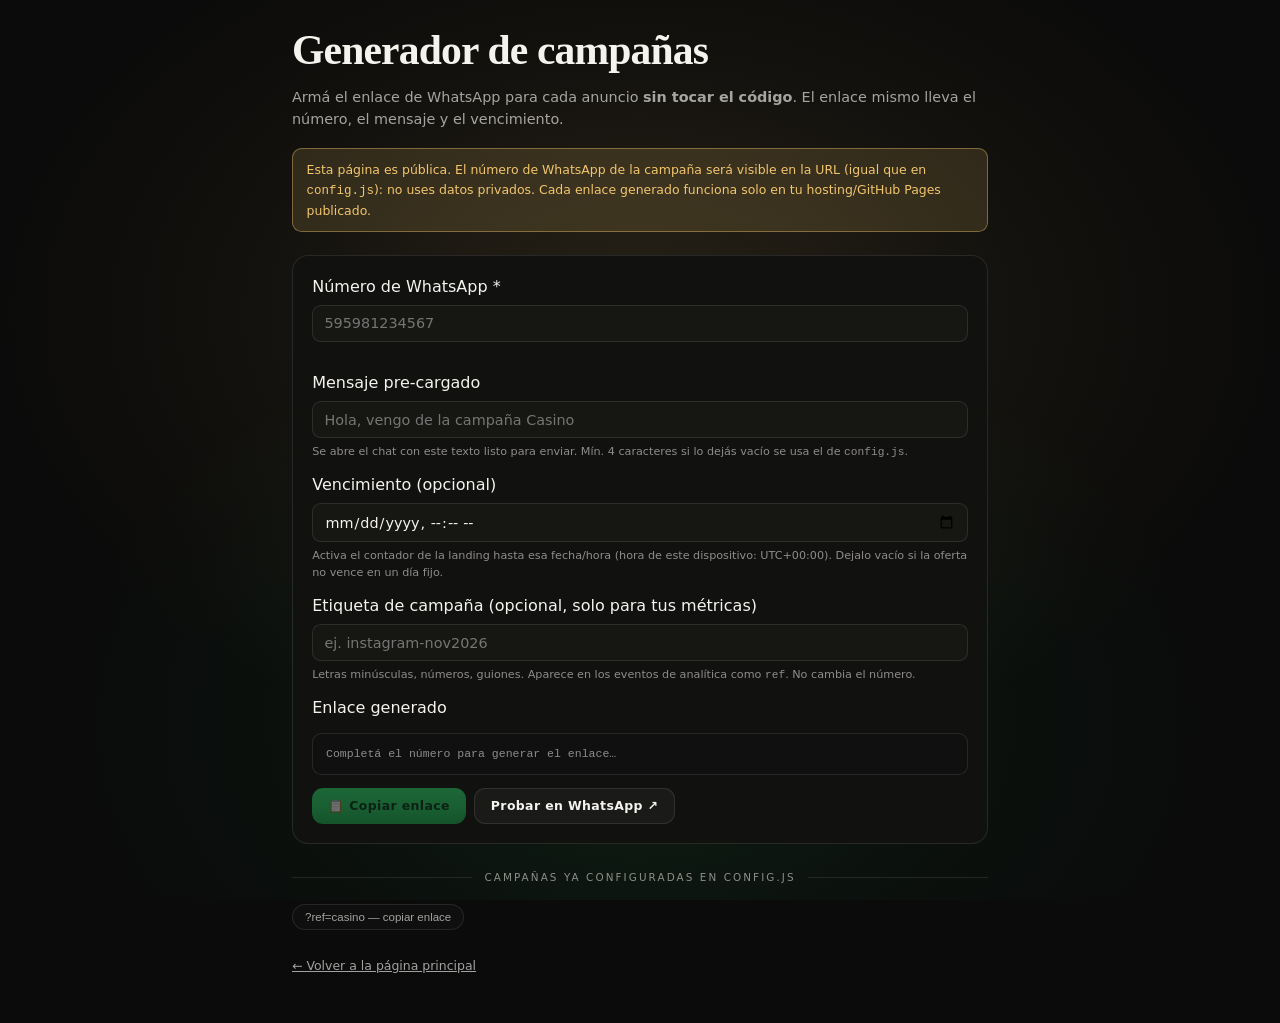
==== generar.html @ abd326f2 "Autoadministración por URL: generador de campañas sin tocar el repo - Nuevo params msg y expires (sa" ====
<!DOCTYPE html>
<html lang="es">
<head>
<meta charset="UTF-8" />
<meta name="viewport" content="width=device-width, initial-scale=1.0, viewport-fit=cover" />
<meta name="robots" content="noindex, nofollow" />
<meta name="theme-color" content="#0b0b0b" />
<title>Generador de campañas · casino</title>
<link rel="icon" href="data:image/svg+xml,<svg xmlns=%22http://www.w3.org/2000/svg%22 viewBox=%220 0 100 100%22><text y=%22.9em%22 font-size=%2290%22>🔗</text></svg>" />
<link rel="stylesheet" href="assets/css/styles.css" />
<style>
  body { display: block; }
  .gen { max-width: 46rem; margin: 0 auto; padding: max(1.2rem, env(safe-area-inset-top)) 1.25rem 3rem; text-align: left; }
  .gen h1 { font-family: var(--font-display); font-weight: 900; font-size: clamp(1.8rem, 6vw, 2.6rem); letter-spacing: -.02em; margin-bottom: .35rem; }
  .gen__lead { color: var(--text-dim); font-size: .9rem; margin-bottom: 1.1rem; }
  .warn { border: 1px solid rgba(242,198,109,.4); background: var(--gold-soft); color: var(--gold); border-radius: .6rem; padding: .7rem .85rem; font-size: .78rem; line-height: 1.55; margin-bottom: 1.4rem; }
  .card { background: var(--bg-soft); border: 1px solid var(--line); border-radius: var(--radius-md); padding: 1.2rem; display: grid; gap: .8rem; }
  .card input { width: 100%; background: #161613; border: 1px solid var(--line); border-radius: .55rem; color: var(--text); padding: .6rem .7rem; font-size: .9rem; font-family: inherit; }
  .card input:focus { outline: none; border-color: var(--wa); box-shadow: 0 0 0 3px rgba(37,211,102,.18); }
  .hint { font-size: .7rem; color: var(--text-faint); line-height: 1.5; }
  .row { display: grid; gap: .35rem; }
  .field-err { font-size: .7rem; color: var(--error); min-height: 1em; }
  .preview { background: #101010; border: 1px solid var(--line); border-radius: .6rem; padding: .7rem .8rem; font-family: ui-monospace, Menlo, monospace; font-size: .72rem; color: var(--gold); word-break: break-all; line-height: 1.5; }
  .preview--empty { color: var(--text-faint); }
  .actions { display: flex; gap: .5rem; flex-wrap: wrap; }
  .btn-primary { background: linear-gradient(180deg, #2ee673, var(--wa) 55%, var(--wa-deep)); color: var(--wa-dark); border: none; }
  .btn-primary[disabled] { opacity: .4; cursor: not-allowed; }
  .divider { display: flex; align-items: center; gap: .75rem; margin: 1.6rem 0 1rem; color: var(--text-faint); font-size: .65rem; letter-spacing: .2em; text-transform: uppercase; }
  .divider::before, .divider::after { content: ""; flex: 1; height: 1px; background: var(--line); }
  .chip { display: inline-flex; align-items: center; gap: .45rem; border: 1px solid var(--line); border-radius: 999px; padding: .35rem .75rem; font-size: .72rem; color: var(--text-dim); margin: .2rem .3rem .2rem 0; cursor: pointer; background: rgba(255,255,255,.02); }
  .chip:hover { border-color: var(--gold-deep); color: var(--gold); }
  .back { display: inline-block; margin-top: 1.5rem; font-size: .78rem; color: var(--text-dim); }
  .back:hover { color: var(--text); }
  .toast { bottom: 1.2rem; }
</style>
</head>

<body>
<div class="bg-fx" aria-hidden="true"></div>

<main class="gen">
  <h1>Generador de campañas</h1>
  <p class="gen__lead">Armá el enlace de WhatsApp para cada anuncio <strong>sin tocar el código</strong>. El enlace mismo lleva el número, el mensaje y el vencimiento.</p>

  <div class="warn" role="note">
    Esta página es pública. El número de WhatsApp de la campaña será visible en la URL (igual que en <code>config.js</code>): no uses datos privados. Cada enlace generado funciona solo en tu hosting/GitHub Pages publicado.
  </div>

  <form class="card" id="gen-form" novalidate>
    <div class="row">
      <label class="field__label" for="g-phone">Número de WhatsApp *</label>
      <input id="g-phone" inputmode="numeric" placeholder="595981234567" autocomplete="off" required aria-describedby="err-phone" />
      <p class="field-err" id="err-phone" role="alert"></p>
    </div>

    <div class="row">
      <label class="field__label" for="g-msg">Mensaje pre-cargado</label>
      <input id="g-msg" type="text" maxlength="300" autocomplete="off" placeholder="Hola, vengo de la campaña" />
      <p class="hint">Se abre el chat con este texto listo para enviar. Mín. 4 caracteres si lo dejás vacío se usa el de <code>config.js</code>.</p>
    </div>

    <div class="row">
      <label class="field__label" for="g-expires">Vencimiento (opcional)</label>
      <input id="g-expires" type="datetime-local" />
      <p class="hint">Activa el contador de la landing hasta esa fecha/hora (hora de este dispositivo: UTC<span id="tz-offset"></span>). Dejalo vacío si la oferta no vence en un día fijo.</p>
    </div>

    <div class="row">
      <label class="field__label" for="g-ref">Etiqueta de campaña (opcional, solo para tus métricas)</label>
      <input id="g-ref" type="text" placeholder="ej. instagram-nov2026" autocomplete="off" />
      <p class="hint">Letras minúsculas, números, guiones. Aparece en los eventos de analítica como <code>ref</code>. No cambia el número.</p>
    </div>

    <p class="field__label">Enlace generado</p>
    <div class="preview preview--empty" id="preview">Completá el número para generar el enlace…</div>

    <div class="actions">
      <button type="button" class="btn btn-primary" id="copy-link" disabled>📋 Copiar enlace</button>
      <button type="button" class="btn" id="test-link" disabled>Probar en WhatsApp ↗</button>
    </div>
  </form>

  <div class="divider">Campañas ya configuradas en config.js</div>
  <div id="configured-campaigns" aria-live="polite">
    <p class="hint">Cargando…</p>
  </div>

  <a class="back" href="index.html">← Volver a la página principal</a>
</main>

<div class="toast" id="toast" role="status" aria-live="polite"></div>

<script src="config.js"></script>
<script>
"use strict";
(function () {
  var RE_PHONE = /^\d{8,15}$/;
  var RE_REF   = /^[a-z0-9][a-z0-9][a-z0-9_-]{0,27}$/;
  var MAX_MSG  = 300;

  var phoneEl   = document.getElementById("g-phone");
  var msgEl     = document.getElementById("g-msg");
  var expiresEl = document.getElementById("g-expires");
  var refEl     = document.getElementById("g-ref");
  var errPhone  = document.getElementById("err-phone");
  var preview   = document.getElementById("preview");
  var copyBtn   = document.getElementById("copy-link");
  var testBtn   = document.getElementById("test-link");
  var toast     = document.getElementById("toast");
  var config    = (window.SITE_CONFIG && typeof window.SITE_CONFIG === "object") ? window.SITE_CONFIG : {};

  // Mostrar offset del dispositivo (para entender qué hora usa el vencimiento)
  var offMin = -new Date().getTimezoneOffset();
  var sign = offMin >= 0 ? "+" : "-";
  var abs = Math.abs(offMin);
  document.getElementById("tz-offset").textContent =
    sign + String(Math.floor(abs / 60)).padStart(2, "0") + ":" + String(abs % 60).padStart(2, "0");

  if (typeof config.message === "string" && config.message) msgEl.placeholder = config.message;

  function pad(n) { return String(n).padStart(2, "0"); }

  // "2026-12-31T23:59" (hora local) → "2026-12-31T23:59:00-03:00"
  function localToIsoWithOffset(value) {
    var d = new Date(value);
    if (isNaN(d.getTime())) return "";
    var off = -d.getTimezoneOffset();
    var s = off >= 0 ? "+" : "-";
    var a = Math.abs(off);
    return d.getFullYear() + "-" + pad(d.getMonth() + 1) + "-" + pad(d.getDate()) +
           "T" + pad(d.getHours()) + ":" + pad(d.getMinutes()) + ":00" +
           s + pad(Math.floor(a / 60)) + ":" + pad(a % 60);
  }

  function cleanPhone(v) { return String(v || "").replace(/\D/g, ""); }
  function baseUrl() { return window.location.href.replace(/[^/]*$/, "index.html").split("?")[0]; }

  function build() {
    var phone = cleanPhone(phoneEl.value);
    var ok = RE_PHONE.test(phone);
    errPhone.textContent = ok || !phoneEl.value.trim() ? "" : "El número debe tener entre 8 y 15 dígitos (incluí el código de país).";
    phoneEl.setAttribute("aria-invalid", String(!ok && !!phoneEl.value.trim()));

    var params = ["phone=" + phone];
    var msg = msgEl.value.replace(/[\u0000-\u001F\u007F]/g, " ").trim().slice(0, MAX_MSG);
    if (msg) params.push("msg=" + encodeURIComponent(msg));
    var expiresIso = expiresEl.value ? localToIsoWithOffset(expiresEl.value) : "";
    if (expiresIso) params.push("expires=" + encodeURIComponent(expiresIso));
    var ref = refEl.value.trim().toLowerCase();
    if (ref && RE_REF.test(ref)) params.push("ref=" + encodeURIComponent(ref));

    var url = ok ? baseUrl() + "?" + params.join("&") : "";
    preview.textContent = url || "Completá el número para generar el enlace…";
    preview.classList.toggle("preview--empty", !url);
    copyBtn.disabled = !url;
    testBtn.disabled = !url;
    return url;
  }

  [phoneEl, msgEl, expiresEl, refEl].forEach(function (el) {
    el.addEventListener("input", build);
    el.addEventListener("change", build);
  });

  function copyText(text) {
    var done = function () {
      toast.textContent = "Enlace copiado ✓";
      toast.classList.add("toast--show");
      setTimeout(function () { toast.classList.remove("toast--show"); }, 2400);
    };
    if (navigator.clipboard && navigator.clipboard.writeText) {
      navigator.clipboard.writeText(text).then(done, done);
    } else {
      var ta = document.createElement("textarea");
      ta.value = text; document.body.appendChild(ta); ta.select();
      try { document.execCommand("copy"); } catch (e) { /* noop */ }
      document.body.removeChild(ta); done();
    }
  }

  copyBtn.addEventListener("click", function () { var url = build(); if (url) copyText(url); });
  testBtn.addEventListener("click", function () { var url = build(); if (url) window.open(url, "_blank", "noopener"); });

  // Campañas configuradas en config.js → enlaces rápidos ?ref=codigo
  (function renderConfigured() {
    var box = document.getElementById("configured-campaigns");
    var camps = (config.campaigns && typeof config.campaigns === "object") ? config.campaigns : {};
    var keys = Object.keys(camps);
    if (!keys.length) {
      box.innerHTML = '<p class="hint">No hay campañas cargadas en <code>config.js</code>. Editá el archivo localmente (o usá <code>dev/config-editor.html</code>) y hacé commit + push para publicarlas.</p>';
      return;
    }
    box.innerHTML = "";
    keys.forEach(function (k) {
      var phone = String(camps[k] || "").replace(/\D/g, "");
      if (!RE_PHONE.test(phone) || !RE_REF.test(k)) return;
      var url = baseUrl() + "?ref=" + encodeURIComponent(k);
      var chip = document.createElement("button");
      chip.type = "button";
      chip.className = "chip";
      chip.textContent = "?ref=" + k + " — copiar enlace";
      chip.addEventListener("click", function () { copyText(url); });
      box.appendChild(chip);
    });
  })();

  build();
})();
</script>
</body>
</html>
---- assets/css/styles.css ----
/* ==========================================================================
   casino — Estilos
   ==========================================================================
   Paleta oscura/dorada con CTA verde WhatsApp.
   Fuentes: Fraunces (display) + Inter (texto), con alternativas del sistema.
   ========================================================================== */

/* ---------- Design tokens ---------- */
:root {
  --bg:            #0b0b0b;
  --bg-soft:       #111110;
  --bg-panel:      #161613;
  --gold:          #f2c66d;
  --gold-deep:     #d4a03f;
  --gold-soft:     rgba(242, 198, 109, .14);
  --wa:            #25D366;
  --wa-deep:       #1fb855;
  --wa-dark:       #053b1e;
  --text:          #f5f3ee;
  --text-dim:      rgba(245, 243, 238, .65);
  --text-faint:    rgba(245, 243, 238, .55);
  --line:          rgba(245, 243, 238, .10);
  --focus:         #25D366;
  --error:         #ff8a8a;
  --radius-lg:     1.5rem;
  --radius-md:     1rem;
  --ease-spring:   cubic-bezier(.22, 1.4, .36, 1);
  --ease-out:      cubic-bezier(.16, 1, .3, 1);
  --font-body:     'Inter', system-ui, -apple-system, 'Segoe UI', Roboto, sans-serif;
  --font-display:  'Fraunces', Georgia, 'Times New Roman', serif;
}

*, *::before, *::after { margin: 0; padding: 0; box-sizing: border-box; -webkit-tap-highlight-color: transparent; }

html { height: 100%; scroll-behavior: smooth; }

body {
  min-height: 100svh;
  background: var(--bg);
  color: var(--text);
  font-family: var(--font-body);
  line-height: 1.5;
  overflow-x: hidden;
  position: relative;
  isolation: isolate;
}

::selection { background: var(--gold); color: #0b0b0b; }

:focus-visible {
  outline: 2px solid var(--focus);
  outline-offset: 3px;
  border-radius: 4px;
}

.sr-only {
  position: absolute; width: 1px; height: 1px;
  padding: 0; margin: -1px; overflow: hidden;
  clip: rect(0 0 0 0); white-space: nowrap; border: 0;
}

/* Salto al contenido para teclado */
.skip-link {
  position: absolute; top: .5rem; left: -9999px; z-index: 100;
  background: var(--gold); color: #0b0b0b;
  padding: .6rem 1.1rem; border-radius: .5rem;
  font-weight: 700; text-decoration: none;
}
.skip-link:focus { left: .5rem; }

/* ---------- Fondo: gradientes radiales (estáticos, sin animación) ---------- */
.bg-fx { position: fixed; inset: 0; z-index: -1; overflow: hidden; pointer-events: none; }
.bg-fx::before {
  content: "";
  position: absolute;
  top: -22%; left: 50%;
  transform: translateX(-50%);
  width: 120vmax; height: 80vmax;
  background: radial-gradient(ellipse at center, rgba(242,198,109,.13) 0%, rgba(242,198,109,.04) 35%, transparent 62%);
}
.bg-fx::after {
  content: "";
  position: absolute;
  bottom: -30%; left: 50%;
  transform: translateX(-50%);
  width: 100vmax; height: 70vmax;
  background: radial-gradient(ellipse at center, rgba(37,211,102,.10) 0%, rgba(37,211,102,.03) 38%, transparent 65%);
}

/* ---------- Layout ---------- */
.page {
  display: flex;
  flex-direction: column;
  align-items: center;
  text-align: center;
}

.hero {
  min-height: 100svh;
  display: flex;
  flex-direction: column;
  align-items: center;
  justify-content: center;
  text-align: center;
  padding: max(1.2rem, env(safe-area-inset-top)) 1.25rem 2rem;
  gap: clamp(.85rem, 2.4vh, 1.5rem);
  position: relative;
}

/* ---------- Badge ---------- */
.badge {
  display: inline-flex;
  align-items: center;
  gap: .5rem;
  padding: .42rem .95rem;
  border: 1px solid var(--gold-deep);
  border-radius: 999px;
  background: var(--gold-soft);
  color: var(--gold);
  font-size: .68rem;
  font-weight: 600;
  letter-spacing: .22em;
  text-transform: uppercase;
  animation: rise .7s var(--ease-out) both;
}
.badge[hidden] { display: none; }
.badge .dot {
  width: .45rem; height: .45rem;
  border-radius: 50%;
  background: var(--wa);
}

/* ---------- Promoción principal ---------- */
.promo { display: flex; flex-direction: column; align-items: center; gap: .4rem; max-width: 44rem; }

.promo__kicker {
  font-size: clamp(.85rem, 3.4vw, 1.05rem);
  font-weight: 600;
  letter-spacing: .55em;
  text-indent: .55em; /* equilibra el tracking */
  text-transform: uppercase;
  color: var(--text-dim);
  animation: rise .7s var(--ease-out) .12s both;
}

.promo__title {
  font-family: var(--font-display);
  font-weight: 900;
  font-size: clamp(4.2rem, 21vw, 9rem);
  line-height: .95;
  letter-spacing: -0.03em;
  background: linear-gradient(160deg, #fff6dd 0%, var(--gold) 30%, #b57716 52%, #ffe9a8 68%, var(--gold) 88%, #fff6dd 100%);
  -webkit-background-clip: text;
          background-clip: text;
  -webkit-text-fill-color: transparent;
  color: transparent;
  filter: drop-shadow(0 6px 30px rgba(242,198,109,.25));
  animation: rise .8s var(--ease-out) .2s both;
}
.promo__title .extra {
  display: block;
  font-size: .36em;
  font-weight: 600;
  letter-spacing: .42em;
  text-indent: .42em;
  margin-top: .3em;
  -webkit-text-fill-color: var(--text);
  color: var(--text);
  background: none;
  filter: none;
}

.promo__sub {
  max-width: 36ch;
  font-size: clamp(.9rem, 3.8vw, 1.05rem);
  line-height: 1.55;
  color: var(--text-dim);
  animation: rise .7s var(--ease-out) .32s both;
}
.promo__sub strong { color: var(--text); font-weight: 600; }

/* ---------- Aviso de configuración incompleta ---------- */
.config-error {
  max-width: 34rem;
  border: 1px solid rgba(255, 138, 138, .45);
  background: rgba(255, 138, 138, .08);
  color: #ffc4c4;
  border-radius: var(--radius-md);
  padding: 1rem 1.1rem;
  font-size: .85rem;
  line-height: 1.55;
  text-align: left;
}
.config-error strong { color: #fff; }
.config-error code {
  font-family: ui-monospace, SFMono-Regular, Menlo, monospace;
  font-size: .85em;
  background: rgba(0,0,0,.4);
  padding: .1em .35em;
  border-radius: .3em;
}

/* ---------- Countdown (solo con vencimiento configurado) ---------- */
.countdown {
  display: flex;
  flex-direction: column;
  align-items: center;
  gap: .35rem;
  animation: rise .7s var(--ease-out) .4s both;
}
.countdown[hidden] { display: none; }
.countdown__cells { display: flex; align-items: center; gap: .55rem; }
.countdown__label {
  font-size: .62rem;
  letter-spacing: .18em;
  text-transform: uppercase;
  color: var(--text-faint);
}
.countdown__cell {
  min-width: 3.1rem;
  padding: .4rem .35rem .35rem;
  background: var(--bg-soft);
  border: 1px solid var(--line);
  border-radius: .65rem;
}
.countdown__num {
  display: block;
  font-variant-numeric: tabular-nums;
  font-size: 1.25rem;
  font-weight: 700;
  color: var(--gold);
  line-height: 1;
}
.countdown__unit {
  display: block;
  margin-top: .3rem;
  font-size: .52rem;
  letter-spacing: .14em;
  text-transform: uppercase;
  color: var(--text-faint);
}
.countdown__sep { font-size: 1.15rem; font-weight: 700; color: var(--text-faint); padding-bottom: .9rem; }
.countdown__deadline { font-size: .65rem; color: var(--text-faint); }
.countdown__expired {
  font-size: .95rem;
  font-weight: 700;
  color: var(--error);
  letter-spacing: .04em;
}

/* ---------- CTA WhatsApp ---------- */
.cta-wrap {
  display: flex;
  flex-direction: column;
  align-items: center;
  gap: .75rem;
  width: 100%;
  animation: rise .7s var(--ease-out) .5s both;
}
.cta-wrap[hidden] { display: none; }

.cta {
  position: relative;
  display: inline-flex;
  align-items: center;
  justify-content: center;
  gap: .8rem;
  width: min(100%, 26rem);
  min-height: 3.6rem;
  padding: 1.05rem 1.6rem;
  border: none;
  border-radius: var(--radius-lg);
  background: linear-gradient(180deg, #2ee673 0%, var(--wa) 45%, var(--wa-deep) 100%);
  color: var(--wa-dark);
  font-family: var(--font-body);
  font-size: clamp(1.02rem, 4.6vw, 1.2rem);
  font-weight: 700;
  letter-spacing: .06em;
  text-decoration: none;
  text-transform: uppercase;
  cursor: pointer;
  box-shadow:
    0 0 0 1px rgba(255,255,255,.28) inset,
    0 2px 0 rgba(255,255,255,.35) inset,
    0 10px 34px rgba(37,211,102,.42),
    0 2px 8px rgba(0,0,0,.5);
  transition: transform .18s var(--ease-spring), filter .18s var(--ease-out);
  overflow: hidden;
}
.cta:hover { transform: translateY(-2px); filter: brightness(1.06); }
.cta:active { transform: translateY(1px); }
.cta svg { flex: 0 0 auto; width: 1.75em; height: 1.75em; }

.cta-note {
  font-size: .75rem;
  color: var(--text-dim);
  display: flex;
  align-items: center;
  gap: .35rem;
}
.cta-note svg { width: .85rem; height: .85rem; stroke: var(--wa); }

/* ---------- Alternativa al contacto / copiar número ---------- */
.alt-contact {
  display: flex;
  flex-direction: column;
  align-items: center;
  gap: .45rem;
  font-size: .78rem;
  color: var(--text-dim);
}
.alt-contact[hidden] { display: none; }
.alt-contact__row {
  display: flex;
  flex-wrap: wrap;
  gap: .45rem;
  align-items: center;
  justify-content: center;
}
.alt-contact__number {
  font-variant-numeric: tabular-nums;
  font-weight: 600;
  color: var(--text);
  text-decoration: none;
  border-bottom: 1px dotted var(--text-faint);
}
.alt-contact__number:hover { color: var(--gold); border-bottom-color: var(--gold); }

.btn {
  display: inline-flex; align-items: center; justify-content: center; gap: .4rem;
  font-family: var(--font-body);
  font-size: .78rem; font-weight: 600; letter-spacing: .03em;
  border-radius: .7rem;
  padding: .6rem 1rem;
  cursor: pointer;
  border: 1px solid var(--line);
  background: rgba(255,255,255,.04);
  color: var(--text);
  transition: border-color .15s, background .15s;
}
.btn:hover { border-color: rgba(255,255,255,.25); background: rgba(255,255,255,.07); }

/* ---------- Aviso tipo toast (copiar número) ---------- */
.toast {
  position: fixed;
  left: 50%; bottom: 1.2rem;
  transform: translate(-50%, 12px);
  background: #1d1d1a;
  border: 1px solid rgba(37,211,102,.4);
  color: #8bf0b4;
  font-size: .78rem; font-weight: 600;
  padding: .5rem 1.1rem;
  border-radius: 999px;
  opacity: 0; pointer-events: none;
  transition: opacity .25s, transform .25s;
  z-index: 80;
}
.toast--show { opacity: 1; transform: translate(-50%, 0); }

/* ---------- Secciones de contenido ---------- */
.section {
  width: min(100%, 60rem);
  padding: 3.2rem 1.25rem;
  border-top: 1px solid var(--line);
}
.section__kicker {
  font-size: .62rem;
  letter-spacing: .3em;
  text-transform: uppercase;
  color: var(--gold);
  font-weight: 600;
  margin-bottom: .4rem;
}
.section__title {
  font-family: var(--font-display);
  font-weight: 600;
  font-size: clamp(1.5rem, 5vw, 2.1rem);
  letter-spacing: -.01em;
  margin-bottom: 1.4rem;
}

/* Beneficios (información verificable sobre el proceso de contacto) */
.benefits {
  display: grid;
  grid-template-columns: repeat(auto-fit, minmax(min(100%, 15rem), 1fr));
  gap: .8rem;
  text-align: left;
}
.benefit {
  background: var(--bg-soft);
  border: 1px solid var(--line);
  border-radius: var(--radius-md);
  padding: 1.1rem;
}
.benefit__icon {
  width: 2.2rem; height: 2.2rem;
  display: grid; place-items: center;
  border-radius: .6rem;
  background: var(--gold-soft);
  margin-bottom: .6rem;
}
.benefit__icon svg { width: 1.2rem; height: 1.2rem; stroke: var(--gold); }
.benefit h3 { font-size: .95rem; font-weight: 700; margin-bottom: .3rem; }
.benefit p { font-size: .8rem; color: var(--text-dim); line-height: 1.5; }

/* FAQ accesible con <details>/<summary> nativos */
.faq { display: flex; flex-direction: column; gap: .55rem; text-align: left; }
.faq details {
  background: var(--bg-soft);
  border: 1px solid var(--line);
  border-radius: var(--radius-md);
  overflow: hidden;
}
.faq summary {
  cursor: pointer;
  list-style: none;
  padding: .95rem 1.1rem;
  font-weight: 600;
  font-size: .92rem;
  display: flex;
  align-items: center;
  justify-content: space-between;
  gap: 1rem;
}
.faq summary::-webkit-details-marker { display: none; }
.faq summary::after {
  content: "+";
  flex: 0 0 auto;
  font-size: 1.2rem;
  color: var(--gold);
  transition: transform .2s var(--ease-out);
}
.faq details[open] summary::after { transform: rotate(45deg); }
.faq details p {
  padding: 0 1.1rem .95rem;
  font-size: .85rem;
  color: var(--text-dim);
  line-height: 1.6;
  border-top: 1px solid var(--line);
  padding-top: .8rem;
}
.faq summary:focus-visible { outline: 2px solid var(--focus); outline-offset: -2px; }

/* ---------- Footer ---------- */
.foot {
  padding: 1rem 1.25rem calc(1rem + env(safe-area-inset-bottom));
  text-align: center;
  font-size: .68rem;
  color: var(--text-faint);
  border-top: 1px solid var(--line);
  width: 100%;
}
.foot__link { color: inherit; opacity: .75; text-decoration: underline; text-underline-offset: 2px; }
.foot__link:hover { opacity: 1; color: var(--gold); }

/* ---------- Animación de entrada ---------- */
@keyframes rise {
  from { opacity: 0; transform: translateY(22px); }
  to   { opacity: 1; transform: translateY(0); }
}

/* ---------- Responsive ≥ 640px ---------- */
@media (min-width: 640px) {
  .hero { padding-left: 2rem; padding-right: 2rem; }
  .countdown__label { margin-bottom: .1rem; }
}

/* ---------- Responsive ≥ 768px ---------- */
@media (min-width: 768px) {
  .cta { padding: 1.15rem 2rem; }
}

/* ---------- Movimiento reducido ---------- */
@media (prefers-reduced-motion: reduce) {
  html { scroll-behavior: auto; }
  *, *::before, *::after {
    animation-duration: .001s !important;
    animation-iteration-count: 1 !important;
    transition-duration: .001s !important;
  }
}
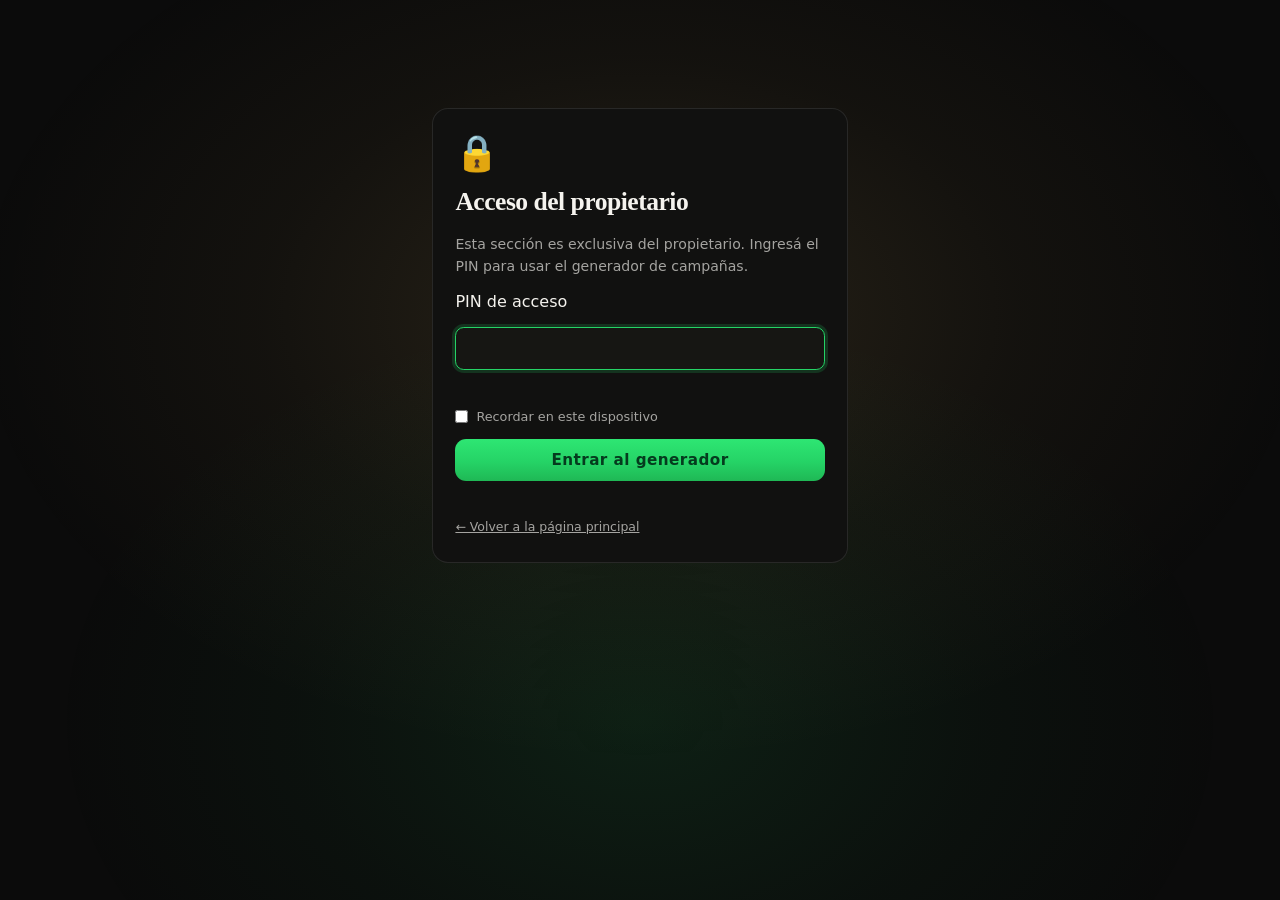
==== commit 73d57ed0: "Add PIN protection to campaign generator and update README" ====
--- a/generar.html
+++ b/generar.html
@@ -31,6 +31,19 @@
   .chip:hover { border-color: var(--gold-deep); color: var(--gold); }
   .back { display: inline-block; margin-top: 1.5rem; font-size: .78rem; color: var(--text-dim); }
   .back:hover { color: var(--text); }
+  .pin-gate { padding: max(2rem, 12vh) 1.25rem 3rem; }
+  .pin-gate[hidden] { display: none; }
+  .gen[hidden] { display: none !important; }
+  .pin-card { max-width: 26rem; margin: 0 auto; background: var(--bg-soft); border: 1px solid var(--line); border-radius: var(--radius-md); padding: 1.6rem 1.4rem; display: grid; gap: .8rem; text-align: left; }
+  .pin-lock { font-size: 2.2rem; line-height: 1; }
+  .pin-card h1 { font-family: var(--font-display); font-weight: 900; font-size: 1.6rem; letter-spacing: -.02em; }
+  .pin-lead { color: var(--text-dim); font-size: .88rem; line-height: 1.55; }
+  .pin-card input[type="password"] { width: 100%; background: #161613; border: 1px solid var(--line); border-radius: .55rem; color: var(--text); padding: .7rem .75rem; font-size: 1rem; font-family: inherit; letter-spacing: .2em; }
+  .pin-card input[type="password"]:focus { outline: none; border-color: var(--wa); box-shadow: 0 0 0 3px rgba(37,211,102,.18); }
+  .pin-card input[disabled] { opacity: .5; }
+  .pin-remember { display: flex; align-items: center; gap: .5rem; font-size: .8rem; color: var(--text-dim); cursor: pointer; user-select: none; }
+  .pin-submit { width: 100%; padding: .75rem 1rem; font-size: .95rem; }
+  .pin-foot { display: flex; justify-content: space-between; align-items: center; gap: .6rem; flex-wrap: wrap; margin-top: 1.5rem; }
   .toast { bottom: 1.2rem; }
 </style>
 </head>
@@ -38,12 +51,42 @@
 <body>
 <div class="bg-fx" aria-hidden="true"></div>
 
-<main class="gen">
+<!-- ==========================================================================
+     GATE POR PIN (sin backend, sin datos guardados en servidor).
+     Barrera liviana para que el generador lo use solo el propietario.
+     IMPORTANTE: es un sitio estático y público — cualquiera puede leer el
+     código fuente y saltarla. Protege contra el uso casual, NO es seguridad
+     real. Nunca pongas acá un PIN que uses en otro sitio.
+     Cambiar el PIN:  printf '%s' 'TU_NUEVO_PIN' | sha256sum
+     y reemplazá PIN_HASH en el script al final del archivo.
+     ========================================================================== -->
+<section class="pin-gate" id="pin-gate" aria-labelledby="pin-title">
+  <div class="pin-card" role="group" aria-labelledby="pin-title">
+    <div class="pin-lock" aria-hidden="true">🔒</div>
+    <h1 id="pin-title">Acceso del propietario</h1>
+    <p class="pin-lead">Esta sección es exclusiva del propietario. Ingresá el PIN para usar el generador de campañas.</p>
+
+    <label class="field__label" for="pin-input">PIN de acceso</label>
+    <input type="password" id="pin-input" inputmode="numeric" autocomplete="off" autocapitalize="off" spellcheck="false" aria-describedby="pin-error" aria-label="PIN de acceso" />
+    <p class="field-err" id="pin-error" role="alert"></p>
+
+    <label class="pin-remember" for="pin-remember">
+      <input type="checkbox" id="pin-remember" />
+      <span>Recordar en este dispositivo</span>
+    </label>
+
+    <button type="button" class="btn btn-primary pin-submit" id="pin-submit">Entrar al generador</button>
+    <noscript><p class="field-err">Esta sección necesita JavaScript para verificar el PIN.</p></noscript>
+    <a class="back" href="index.html">← Volver a la página principal</a>
+  </div>
+</section>
+
+<main class="gen" id="gen-main" hidden>
   <h1>Generador de campañas</h1>
   <p class="gen__lead">Armá el enlace de WhatsApp para cada anuncio <strong>sin tocar el código</strong>. El enlace mismo lleva el número, el mensaje y el vencimiento.</p>
 
   <div class="warn" role="note">
-    Esta página es pública. El número de WhatsApp de la campaña será visible en la URL (igual que en <code>config.js</code>): no uses datos privados. Cada enlace generado funciona solo en tu hosting/GitHub Pages publicado.
+    Acceso exclusivo del propietario mediante PIN. El PIN es una barrera liviana: el código fuente de esta página es público (sitio estático, sin backend). No uses datos privados. Cada enlace generado funciona solo en tu hosting/GitHub Pages publicado, y el número de WhatsApp elegido será visible en la URL (igual que en <code>config.js</code>).
   </div>
 
   <form class="card" id="gen-form" novalidate>
@@ -85,10 +128,164 @@
     <p class="hint">Cargando…</p>
   </div>
 
-  <a class="back" href="index.html">← Volver a la página principal</a>
+  <div class="pin-foot">
+    <a class="back" href="index.html" style="margin-top: 0">← Volver a la página principal</a>
+    <button type="button" class="btn" id="lock-again">🔒 Bloquear de nuevo</button>
+  </div>
 </main>
 
 <div class="toast" id="toast" role="status" aria-live="polite"></div>
+
+<script>
+"use strict";
+(function () {
+  /* ==========================================================================
+     GATE POR PIN — sin backend ni base de datos.
+     Sólo se guarda el hash SHA-256 del PIN, nunca el PIN en texto plano.
+     Limitación honesta: es un sitio estático; cualquiera puede leer el código,
+     saltarse esta barrera o romper el hash por fuerza bruta offline. Sirve
+     para que un visitante casual no use el generador — nada más.
+     Para cambiar el PIN: printf '%s' 'TU_NUEVO_PIN' | sha256sum
+     y reemplazá PIN_HASH. El PIN por defecto lo definió el propietario.
+     ========================================================================== */
+  var PIN_HASH = "f8f758bd69446638559d7de286b117a31a059bd2577c4b030a3af1783a9a32ce";
+  var STORAGE_KEY = "generar-unlocked";
+  var MAX_ATTEMPTS = 5;
+  var LOCK_SECONDS = 30;
+
+  var gate      = document.getElementById("pin-gate");
+  var main      = document.getElementById("gen-main");
+  var input     = document.getElementById("pin-input");
+  var error     = document.getElementById("pin-error");
+  var submitBtn = document.getElementById("pin-submit");
+  var remember  = document.getElementById("pin-remember");
+  var lockAgain = document.getElementById("lock-again");
+
+  var subtle = (window.crypto && (window.crypto.subtle || window.crypto.webkitSubtle)) || null;
+  var attempts = 0;
+  var lockedUntil = 0;
+  var countdownTimer = null;
+
+  function storageGet() {
+    try {
+      return window.sessionStorage.getItem(STORAGE_KEY) === "1" ||
+             window.localStorage.getItem(STORAGE_KEY) === "1";
+    } catch (e) { return false; }
+  }
+  function storageSet(rememberDevice) {
+    try {
+      window.sessionStorage.setItem(STORAGE_KEY, "1");
+      if (rememberDevice) window.localStorage.setItem(STORAGE_KEY, "1");
+    } catch (e) { /* modo privado: simplemente no persiste */ }
+  }
+  function storageClear() {
+    try {
+      window.sessionStorage.removeItem(STORAGE_KEY);
+      window.localStorage.removeItem(STORAGE_KEY);
+    } catch (e) { /* noop */ }
+  }
+
+  function showMain(focusHeading) {
+    gate.hidden = true;
+    main.hidden = false;
+    if (focusHeading) {
+      var h1 = main.querySelector("h1");
+      if (h1) { h1.setAttribute("tabindex", "-1"); h1.focus(); }
+    }
+  }
+  function showGate() {
+    main.hidden = true;
+    gate.hidden = false;
+    input.disabled = false;
+    remember.disabled = false;
+    submitBtn.disabled = false;
+    error.textContent = "";
+    input.focus();
+  }
+
+  function sha256Hex(text) {
+    var data = new TextEncoder().encode(text);
+    return subtle.digest("SHA-256", data).then(function (buf) {
+      return Array.prototype.map.call(new Uint8Array(buf), function (b) {
+        return b.toString(16).padStart(2, "0");
+      }).join("");
+    });
+  }
+
+  function startCountdown() {
+    clearInterval(countdownTimer);
+    countdownTimer = setInterval(function () {
+      var remain = Math.ceil((lockedUntil - Date.now()) / 1000);
+      if (remain <= 0) {
+        clearInterval(countdownTimer);
+        error.textContent = "";
+        input.disabled = false;
+        remember.disabled = false;
+        submitBtn.disabled = false;
+        input.focus();
+        return;
+      }
+      error.textContent = "Demasiados intentos. Esperá " + remain + " s para probar de nuevo.";
+    }, 250);
+  }
+
+  function tryUnlock() {
+    if (Date.now() < lockedUntil) return;
+    if (!subtle) {
+      error.textContent = "Este navegador no permite verificar el PIN en este modo (falta Web Crypto). Abrí la página desde http://localhost o desde el sitio publicado.";
+      return;
+    }
+    var pin = input.value.trim();
+    if (!pin) { error.textContent = "Ingresá el PIN."; input.focus(); return; }
+
+    submitBtn.disabled = true;
+    error.textContent = "";
+    sha256Hex(pin).then(function (hex) {
+      if (hex === PIN_HASH) {
+        storageSet(remember.checked);
+        input.value = "";
+        showMain(true);
+        return;
+      }
+      attempts += 1;
+      input.value = "";
+      if (attempts >= MAX_ATTEMPTS) {
+        attempts = 0;
+        lockedUntil = Date.now() + LOCK_SECONDS * 1000;
+        input.disabled = true;
+        remember.disabled = true;
+        submitBtn.disabled = true;
+        startCountdown();
+      } else {
+        submitBtn.disabled = false;
+        error.textContent = "PIN incorrecto. Te quedan " + (MAX_ATTEMPTS - attempts) + " intento(s).";
+        input.focus();
+      }
+    }, function () {
+      submitBtn.disabled = false;
+      error.textContent = "No se pudo verificar el PIN. Probá de nuevo.";
+    });
+  }
+
+  submitBtn.addEventListener("click", tryUnlock);
+  input.addEventListener("keydown", function (ev) {
+    if (ev.key === "Enter") { ev.preventDefault(); tryUnlock(); }
+  });
+
+  lockAgain.addEventListener("click", function () {
+    storageClear();
+    attempts = 0;
+    lockedUntil = 0;
+    clearInterval(countdownTimer);
+    input.value = "";
+    remember.checked = false;
+    showGate();
+  });
+
+  // Al abrir: si ya estaba desbloqueado en esta pestaña/dispositivo, entrar directo.
+  if (storageGet()) { showMain(false); } else { showGate(); }
+})();
+</script>
 
 <script src="config.js"></script>
 <script>
